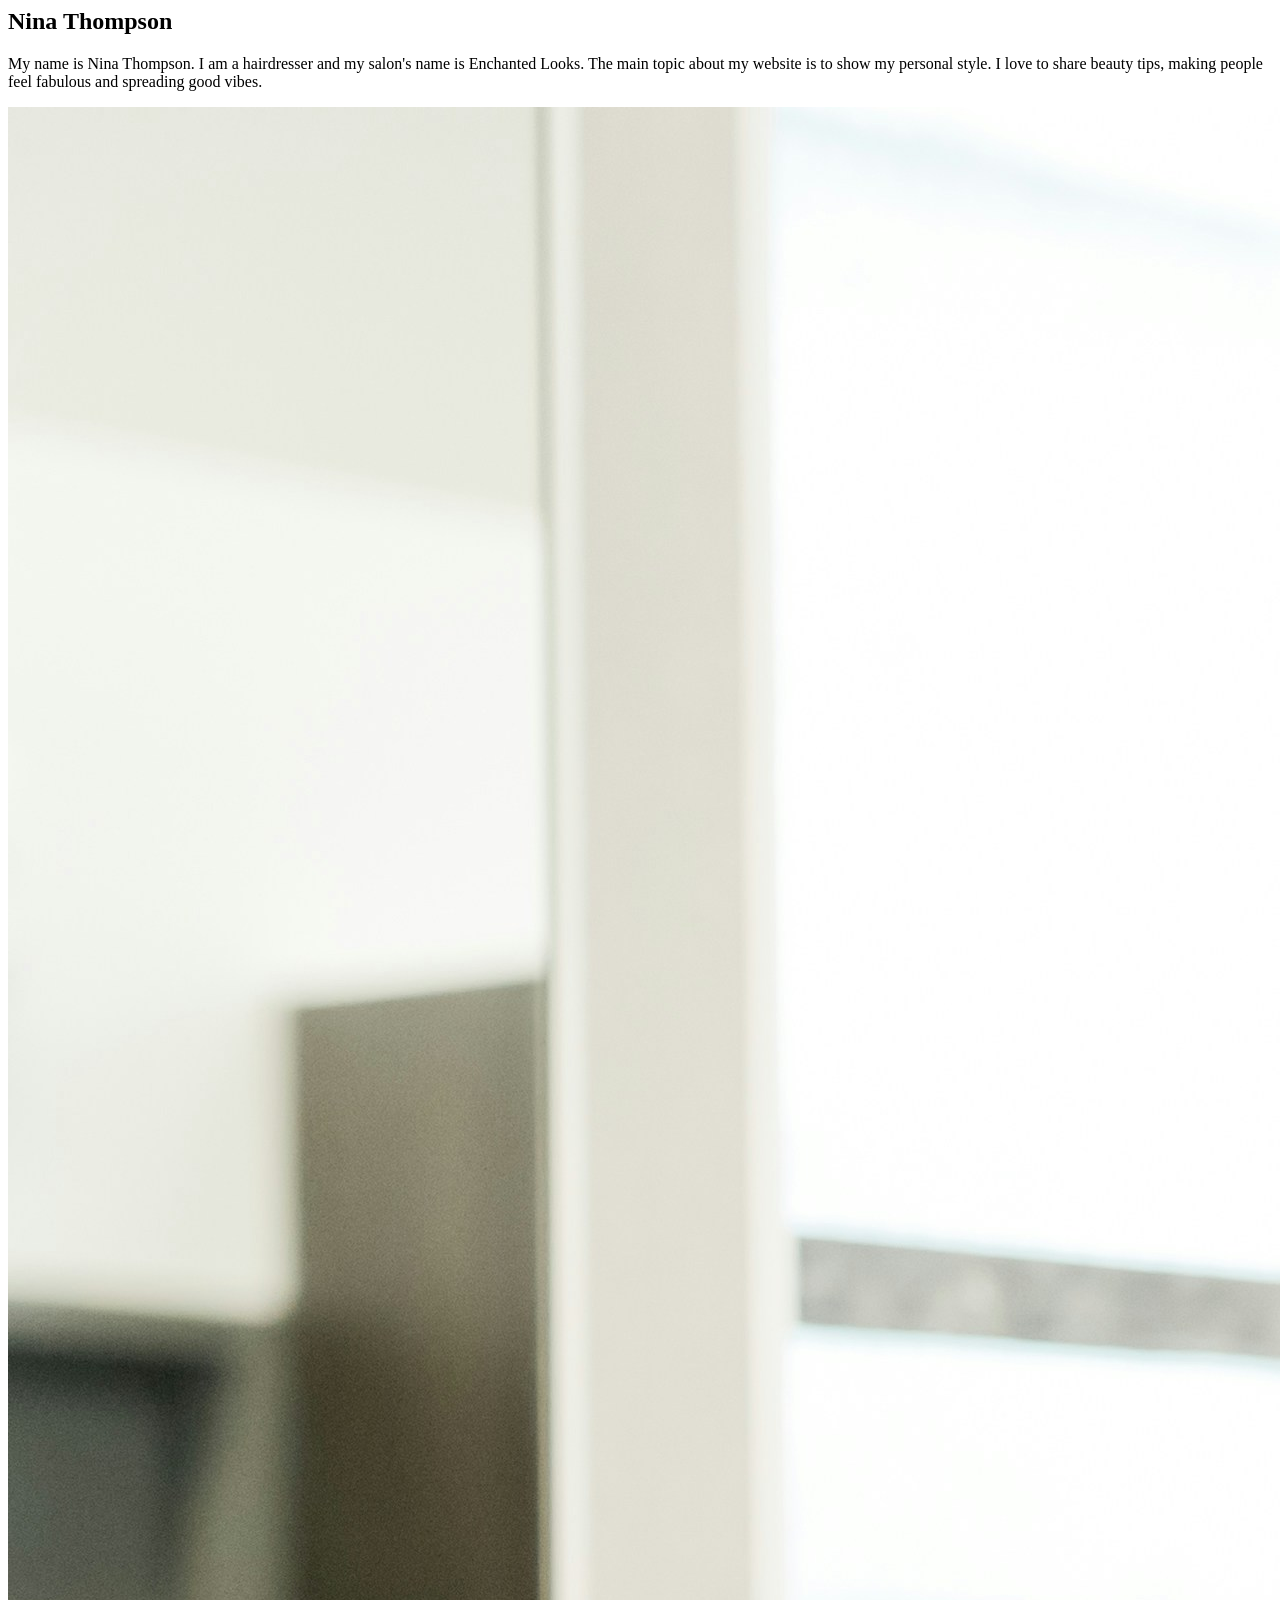
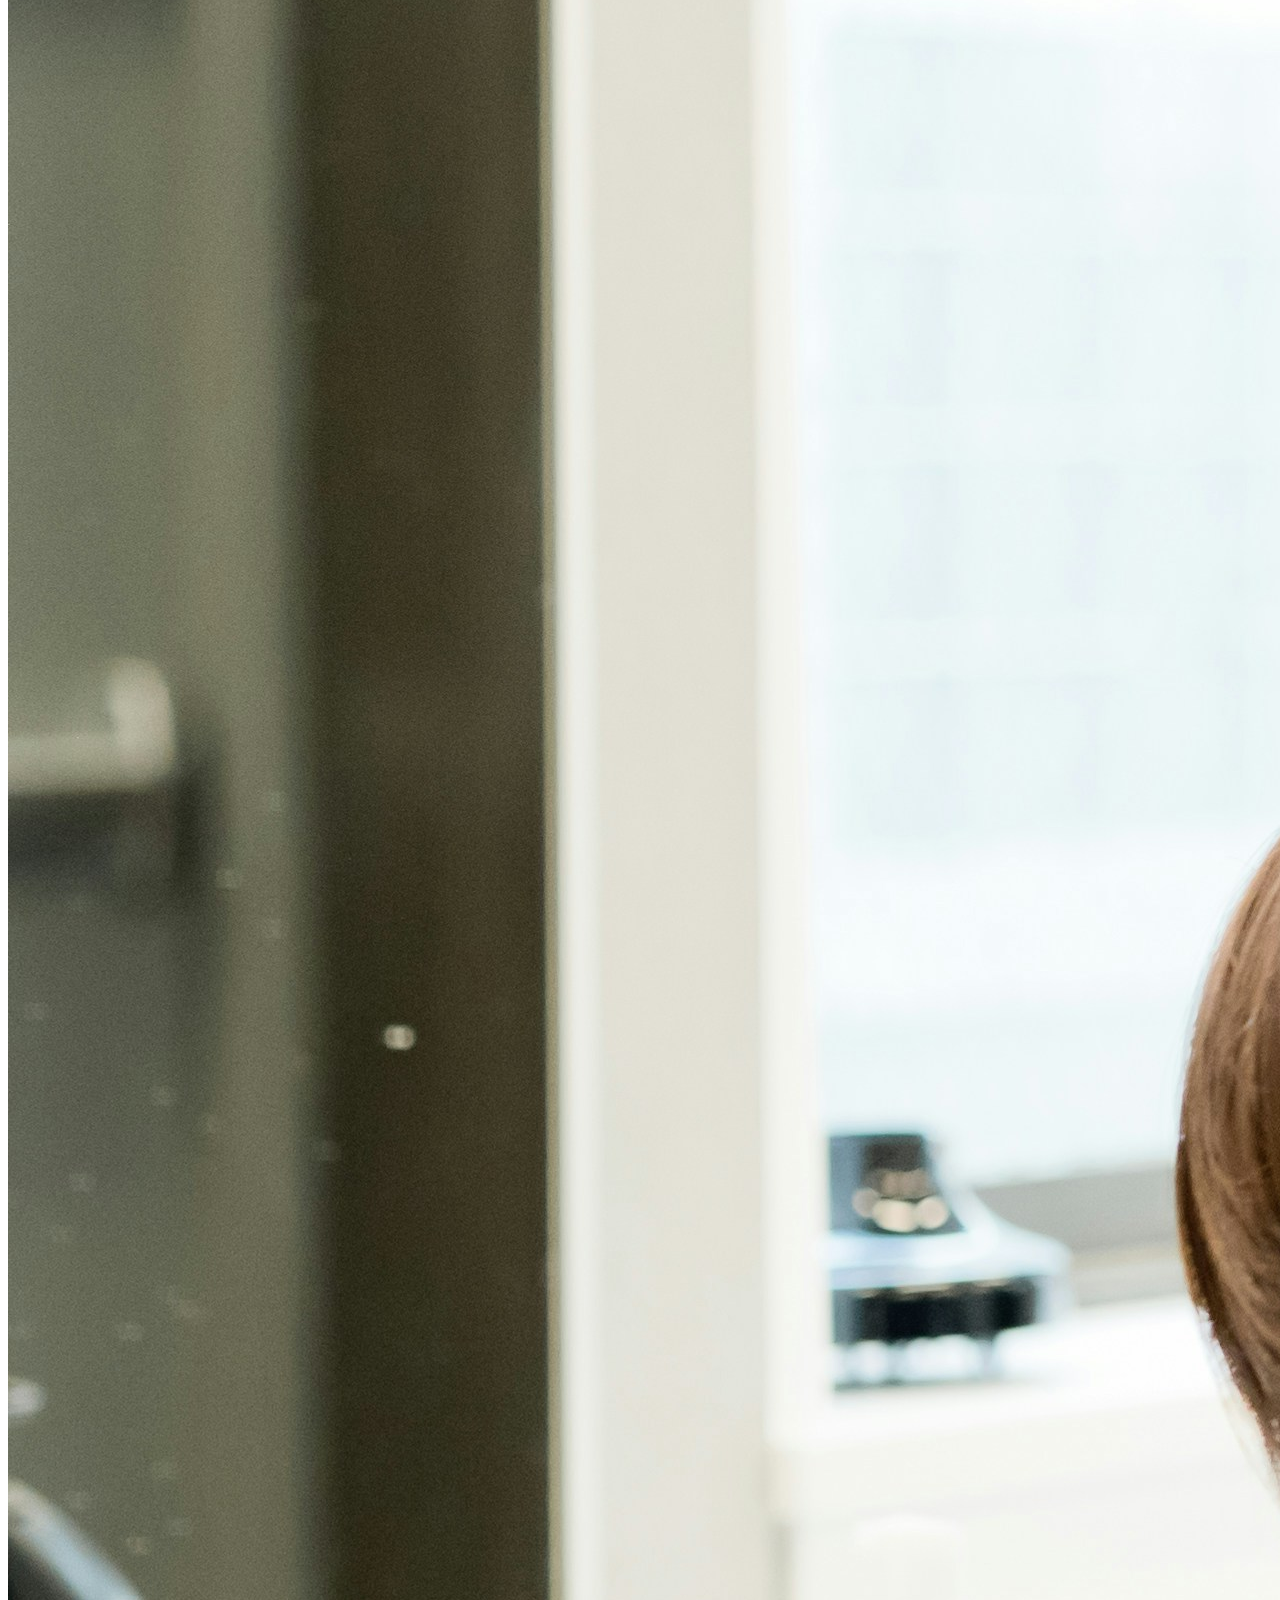
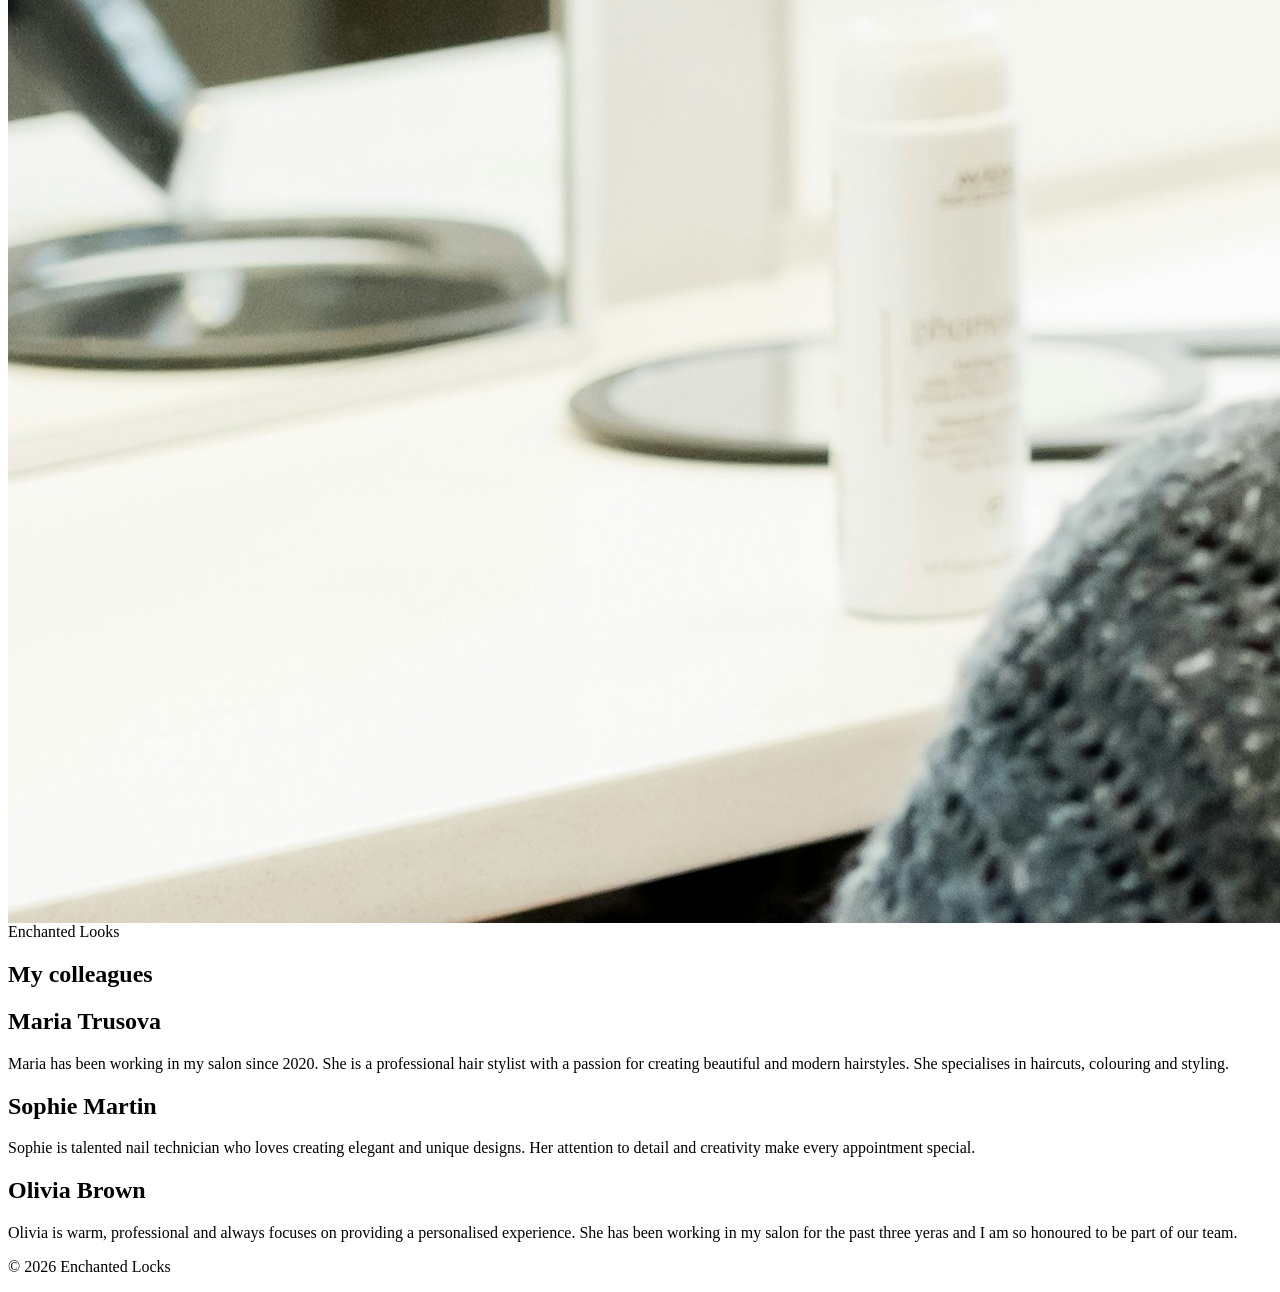
==== about.html @ 0c216d5d "Enchanted Looks" ====
<!DOCTYPE <html>

<html lang = "en">
    <head>
        <meta charset="UTF-8">
        <title>About Page</title>
    </head>

    <body>
        <main>
             <article>
                <h1>Nina Thompson</h1>
                <p>
                   My name is Nina Thompson. I am a hairdresser and my salon's name is Enchanted Looks. 
                   The main topic about my website is to show my personal style.
                   I love to share beauty tips, making people feel fabulous and spreading good vibes.
                </p>

                <img src="pic4.jpg" alt="My hair salon"
            <p>Enchanted Looks</p>

                <h2>My colleagues</h2>

                 <aside>
                    <h2>Maria Trusova</h2>
                    <p>
                        Maria has been working in my salon since 2020. 
                        She is a professional hair stylist with a passion for creating beautiful and modern hairstyles.
                        She specialises in haircuts, colouring and styling.
                    </p>

                    <h2>Sophie Martin</h2>
                    <p>
                        Sophie is talented nail technician who loves creating elegant and unique designs.
                        Her attention to detail and creativity make every appointment special.
                    </p>

                    <h2>Olivia Brown</h2>

                    <p>
                        Olivia is warm, professional and always focuses on providing a personalised experience.
                        She has been working in my salon for the past three yeras and I am so honoured to be part of our team.
                    </p>
                 </aside>

             </article>
        </main>
       
    </body>

    <footer>
            <p>&copy; 2026 Enchanted Locks</p>
    </footer>

</html>
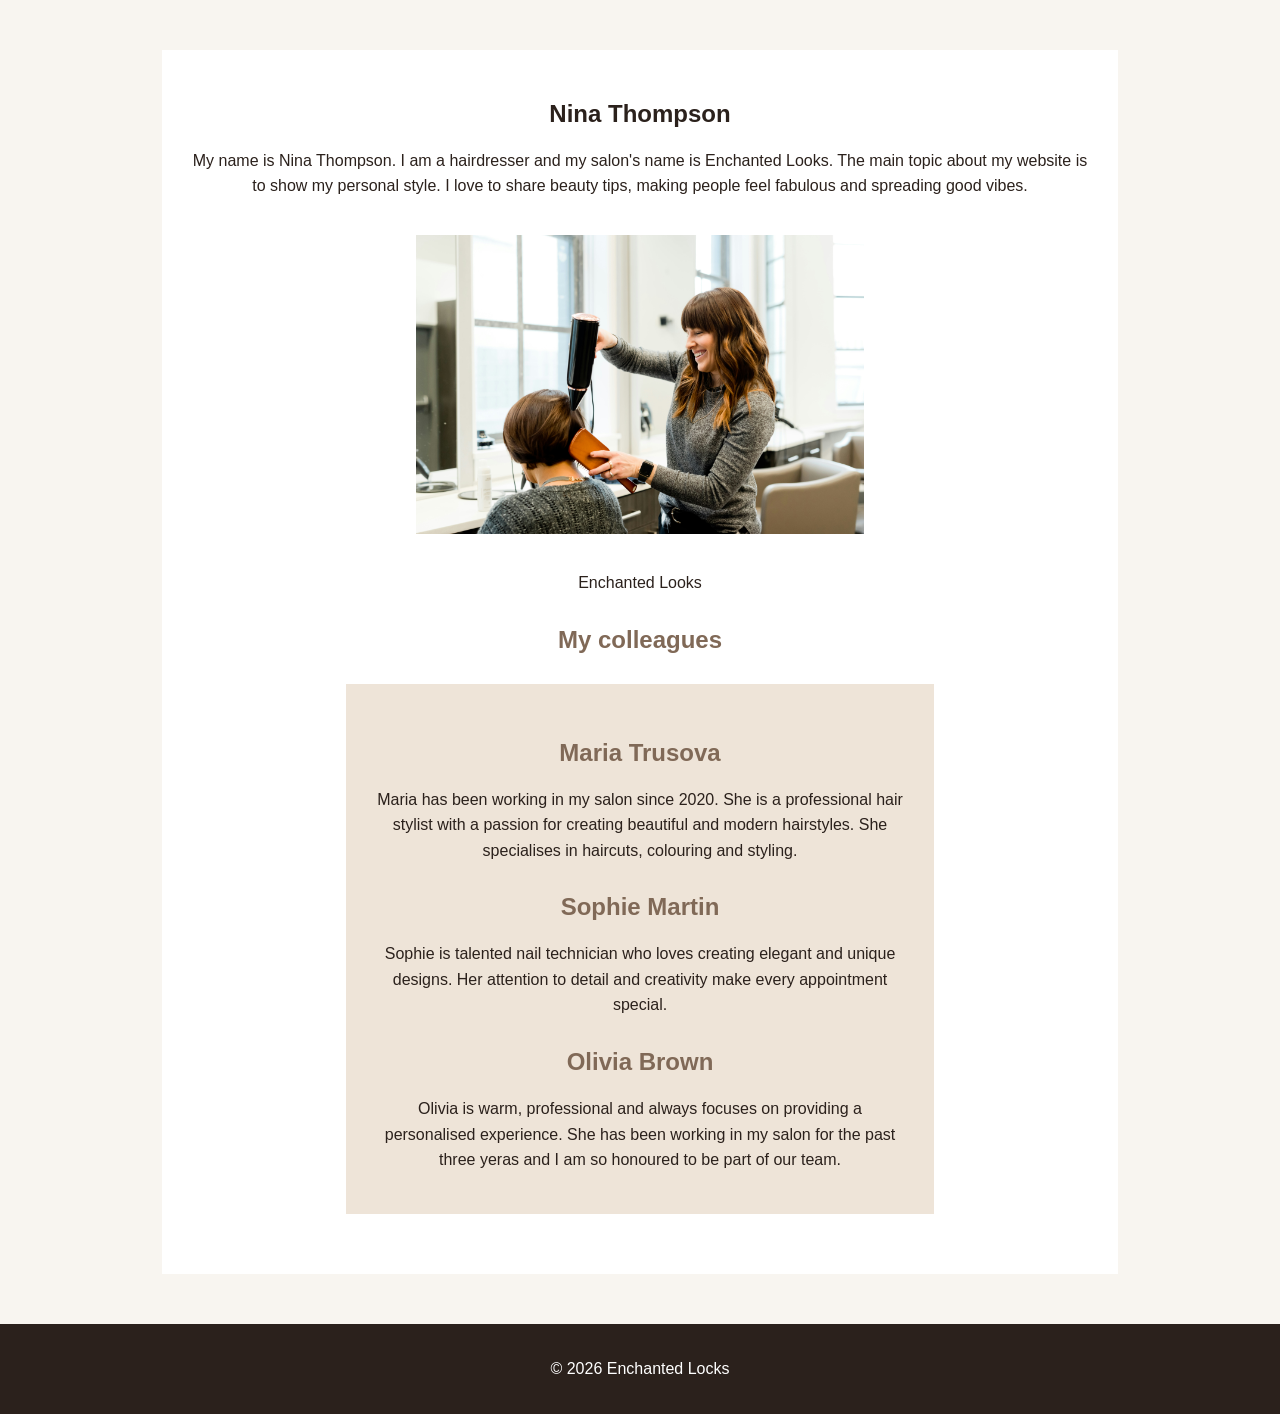
==== commit 6b7d984a: "Enchanted Looks Project" ====
--- a/about.html
+++ b/about.html
@@ -4,6 +4,7 @@
     <head>
         <meta charset="UTF-8">
         <title>About Page</title>
+        <link rel="stylesheet" href="style.css">
     </head>
 
     <body>
@@ -16,7 +17,7 @@
                    I love to share beauty tips, making people feel fabulous and spreading good vibes.
                 </p>
 
-                <img src="pic4.jpg" alt="My hair salon"
+                <img src="pic4.jpg" alt="My hair salon">
             <p>Enchanted Looks</p>
 
                 <h2>My colleagues</h2>
--- a/style.css
+++ b/style.css
@@ -0,0 +1,142 @@
+body {
+    margin: 0;
+    font-family: Arial, sans-serif;
+    background-color: #f8f5f0;
+    color: #2b211c;
+}
+
+header {
+    background-color: #5a463b;
+    color: white;
+    padding: 20px;
+    text-align: center;
+}
+
+img {
+    width: 500px;
+    height: auto;
+}
+
+header h1{
+    font-size: 36px;
+}
+
+nav a {
+    color: white;
+    text-decoration: none;
+    margin: 10px;
+}
+
+nav a:hover{
+    color: #b89b5e;
+}
+
+#home {
+    text-align: center;
+    padding: 40px;
+}
+
+#home h2{
+    font-size: 36px;
+}
+
+#home img{
+    width: 70%;
+}
+
+#home a{
+    background-color: #2b211c;
+    color: white;
+    text-decoration: none;
+    padding: 10px 20px;
+}
+
+#home a:hover{
+    background-color: #b89b5e;
+}
+
+#services {
+    background-color: #eee4d8;
+    text-align: center;
+    padding: 40px;
+}
+
+#services h3{
+    margin-top: 25px;
+}
+
+#about{
+    background-color: #806957;
+    color: white;
+    text-align: center;
+    padding: 40px;
+}
+
+#about p{
+    color: white;
+}
+
+#gallery{
+    text-align: center;
+    padding: 40px;
+}
+
+#testimonials{
+    background-color: #eee4d8;
+    text-align: center;
+    padding: 40px;
+}
+
+#contact {
+    background-color: #2b211c;
+    color: white;
+    text-align: center;
+    padding: 40px;
+}
+#contact p{
+    color: white;
+}
+
+footer{
+    background-color: #2b211c;
+    color: white;
+    text-align: center;
+    padding: 20px;
+}
+
+
+article {
+    width: 70%;
+    margin: 50px auto;
+    text-align: center;
+    background-color: white;
+    padding: 30px;
+}
+
+article h{
+    font-size: 38px;
+    color: #5a463b;
+}
+
+article img{
+    width: 50%;
+    height: auto;
+    margin: 20px 0;
+}
+
+article h2 {
+    margin-top: 30px;
+    color: #806957;
+}
+
+article p{
+    line-height: 1.6;
+}
+
+aside {
+    width: 60%;
+    margin: 30px auto;
+    background-color: #eee4d8;
+    padding: 25px;
+    text-align: center;
+}
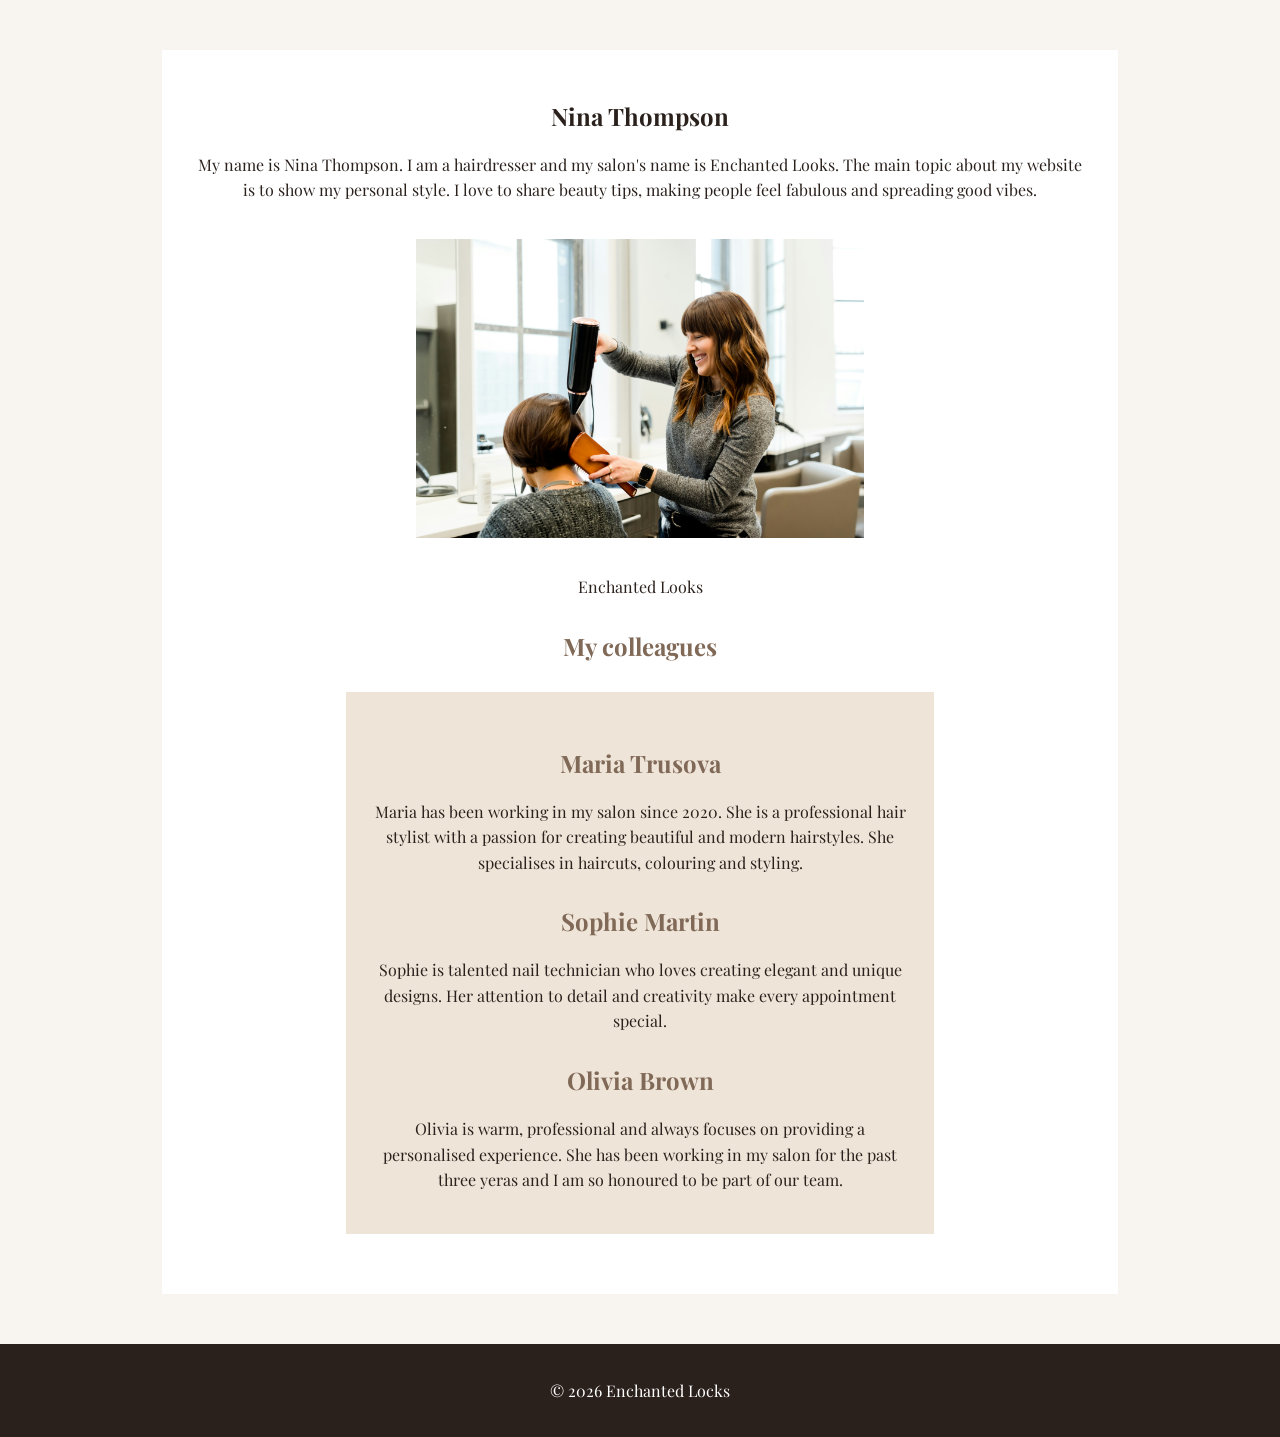
==== commit a9612ed3: "Enchanted Looks" ====
--- a/about.html
+++ b/about.html
@@ -5,6 +5,11 @@
         <meta charset="UTF-8">
         <title>About Page</title>
         <link rel="stylesheet" href="style.css">
+         <link rel="stylesheet" href="style.css">
+        <link rel="preconnect" href="https://fonts.googleapis.com">
+        <link rel="preconnect" href="https://fonts.gstatic.com" crossorigin>
+
+        <link href="https://fonts.googleapis.com/css2?family=Playfair+Display:wght@400;600;700&display=swap" rel="stylesheet">
     </head>
 
     <body>
--- a/style.css
+++ b/style.css
@@ -1,6 +1,6 @@
 body {
     margin: 0;
-    font-family: Arial, sans-serif;
+    font-family: "Playfair Display", serif;
     background-color: #f8f5f0;
     color: #2b211c;
 }
--- a/style.css
+++ b/style.css
@@ -1,6 +1,6 @@
 body {
     margin: 0;
-    font-family: Arial, sans-serif;
+    font-family: "Playfair Display", serif;
     background-color: #f8f5f0;
     color: #2b211c;
 }
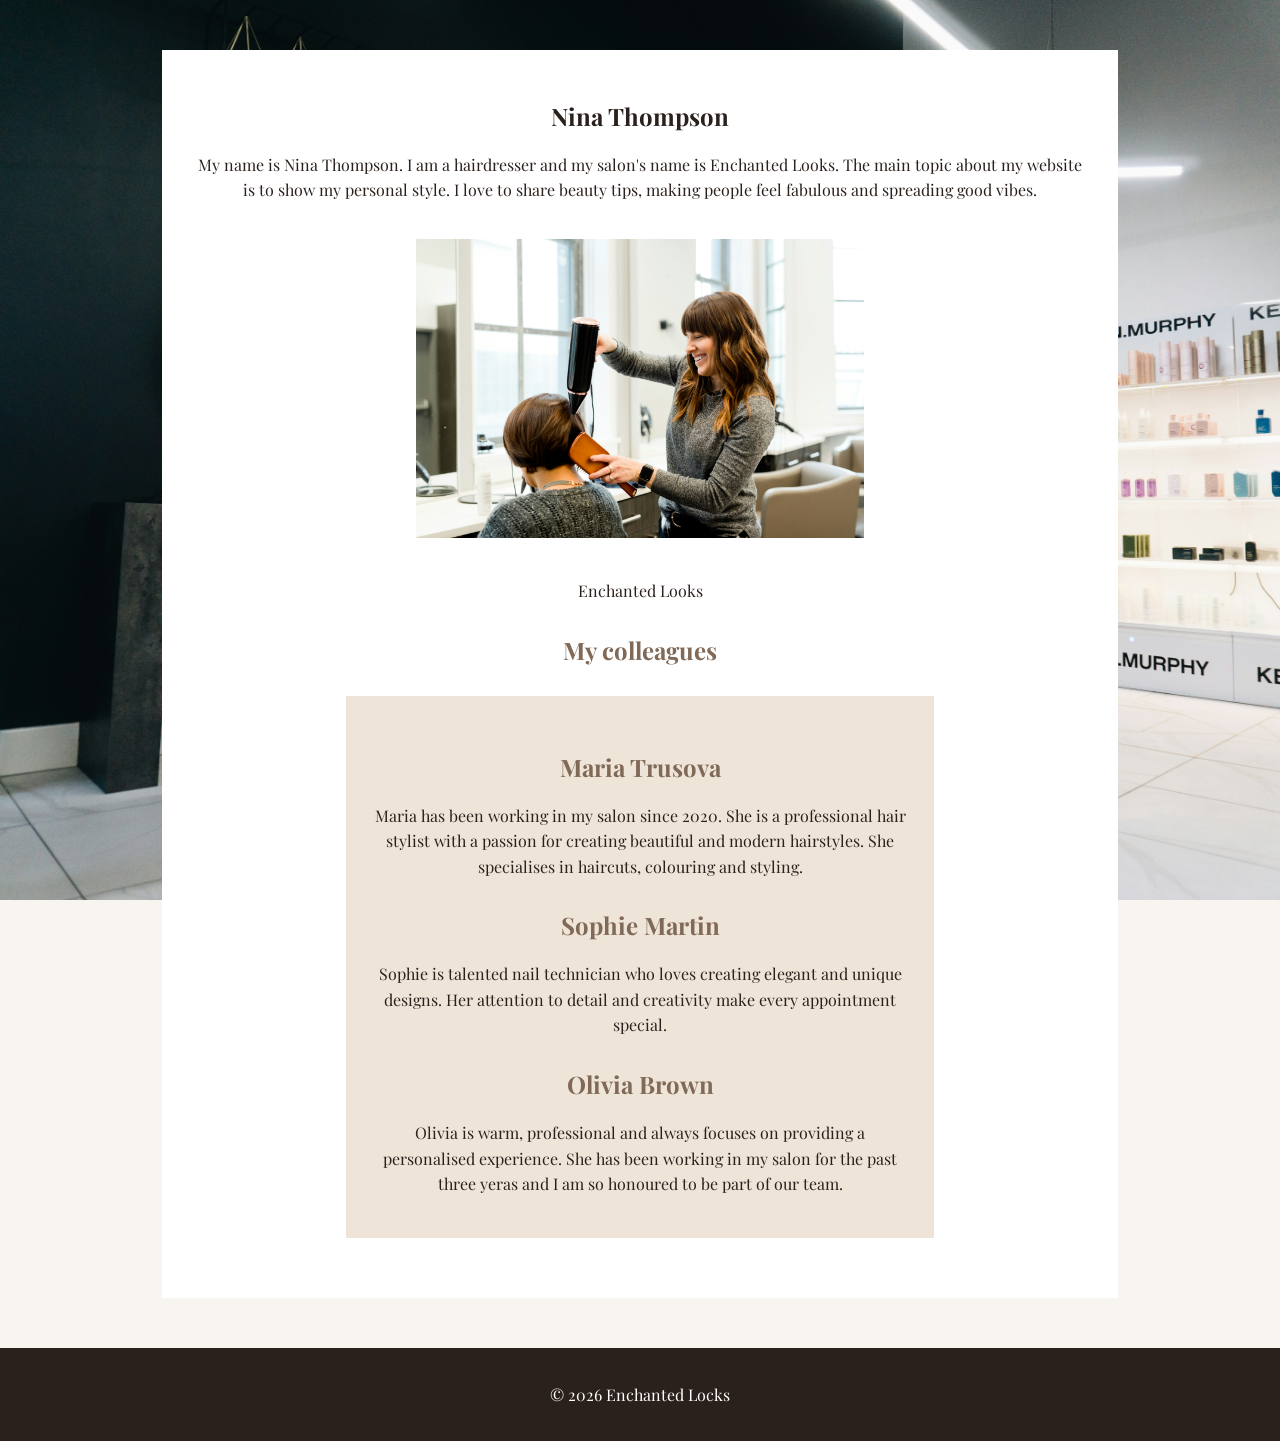
==== commit 05799d22: "Lab 4" ====
--- a/about.html
+++ b/about.html
@@ -1,4 +1,4 @@
-<!DOCTYPE <html>
+<!DOCTYPE html>
 
 <html lang = "en">
     <head>
@@ -12,7 +12,7 @@
         <link href="https://fonts.googleapis.com/css2?family=Playfair+Display:wght@400;600;700&display=swap" rel="stylesheet">
     </head>
 
-    <body>
+    <body class="about-page">
         <main>
              <article>
                 <h1>Nina Thompson</h1>
--- a/style.css
+++ b/style.css
@@ -42,6 +42,12 @@
 
 #home img{
     width: 70%;
+    height: 25rem;
+    padding: 0.5rem;
+    margin: 2rem auto;
+    border: 3px solid #b89b5e;
+    object-fit: cover;
+    display: block;
 }
 
 #home a{
@@ -140,3 +146,11 @@
     padding: 25px;
     text-align: center;
 }
+
+.about-page{
+    background-image: url("pic2.jpg");
+    background-size: cover;
+    background-position: center;
+    background-repeat: no-repeat;
+    background-attachment: fixed;
+}
--- a/style.css
+++ b/style.css
@@ -42,6 +42,12 @@
 
 #home img{
     width: 70%;
+    height: 25rem;
+    padding: 0.5rem;
+    margin: 2rem auto;
+    border: 3px solid #b89b5e;
+    object-fit: cover;
+    display: block;
 }
 
 #home a{
@@ -140,3 +146,11 @@
     padding: 25px;
     text-align: center;
 }
+
+.about-page{
+    background-image: url("pic2.jpg");
+    background-size: cover;
+    background-position: center;
+    background-repeat: no-repeat;
+    background-attachment: fixed;
+}
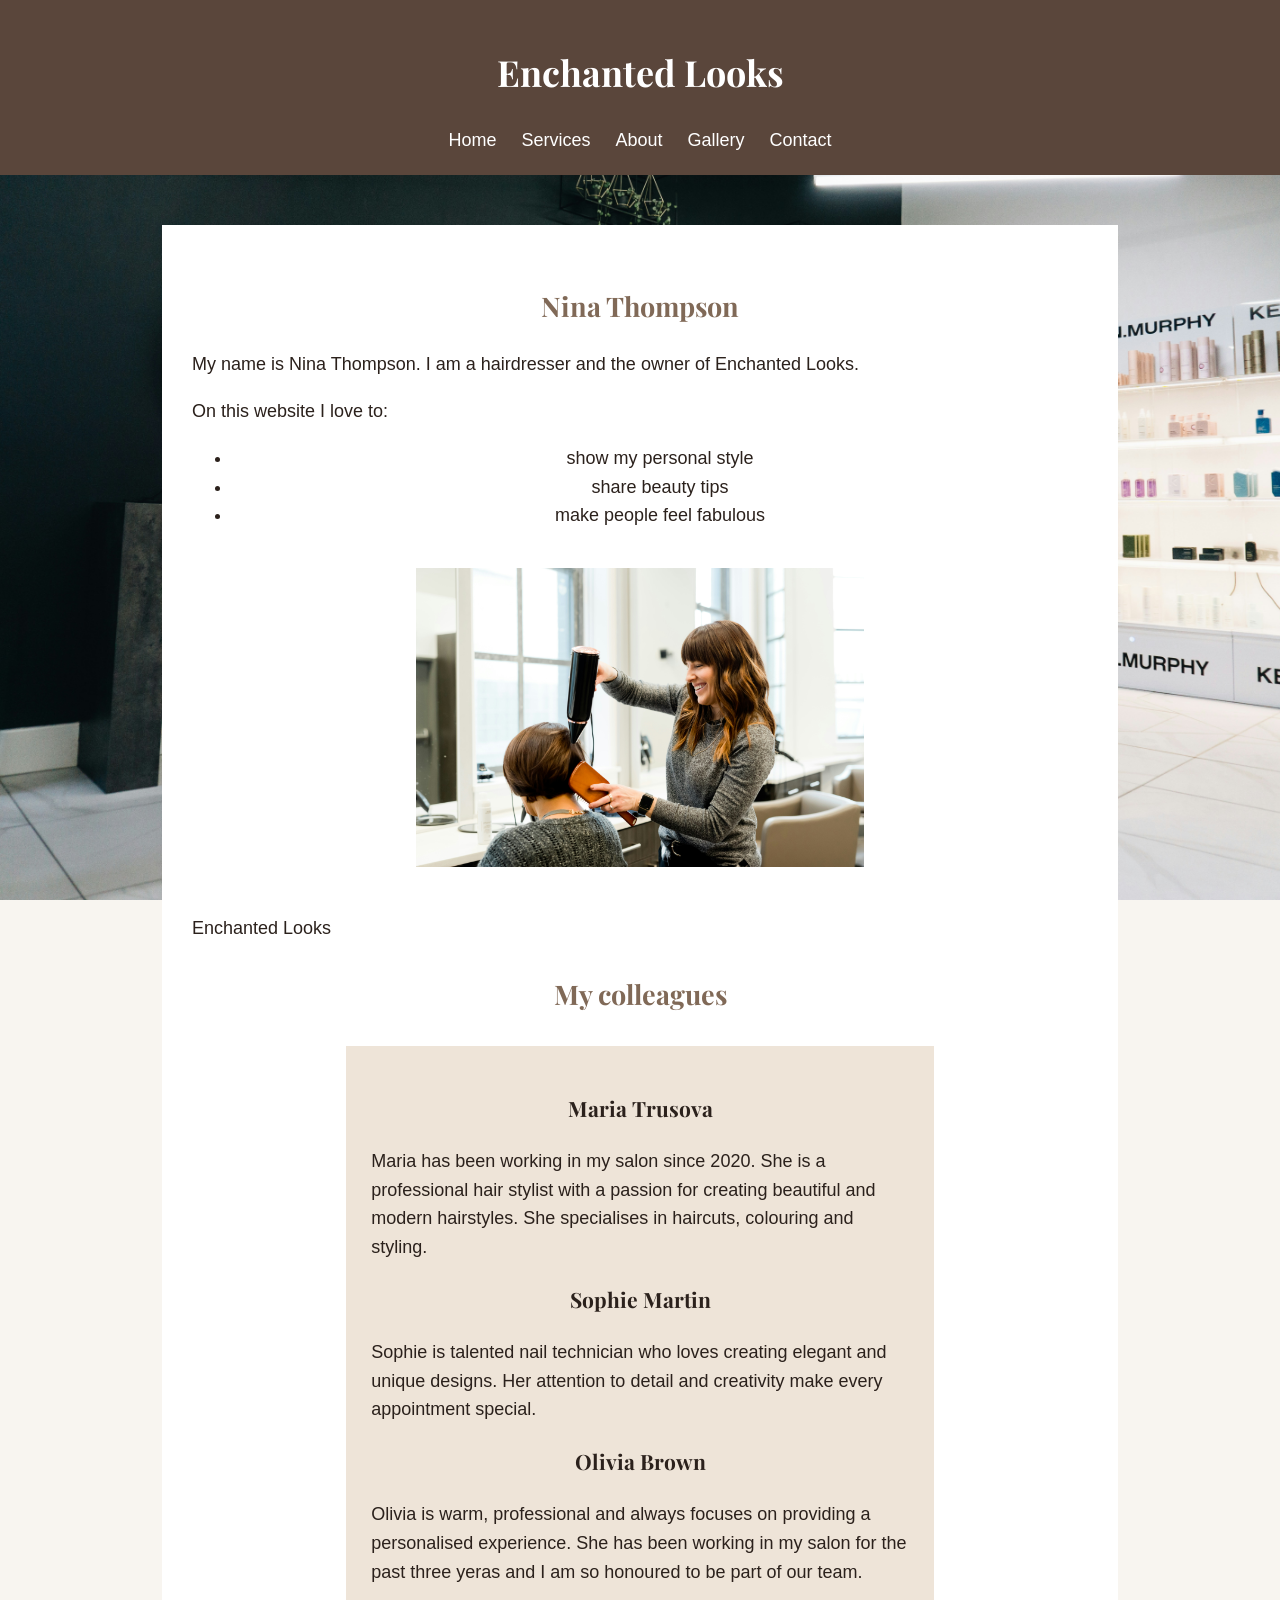
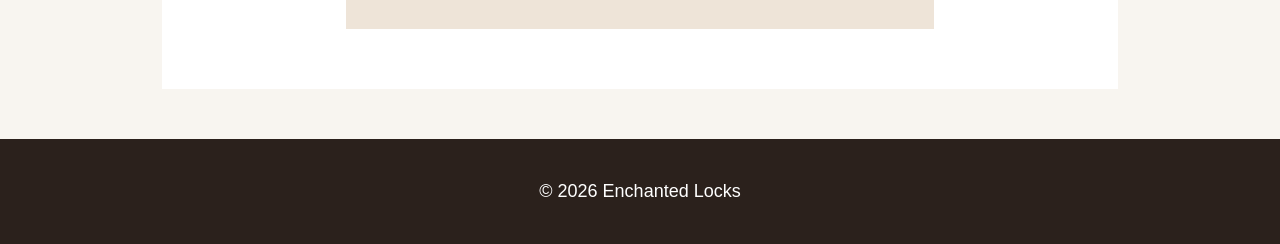
==== commit 4eef85d9: "." ====
--- a/about.html
+++ b/about.html
@@ -6,42 +6,54 @@
         <title>About Page</title>
         <link rel="stylesheet" href="style.css">
          <link rel="stylesheet" href="style.css">
-        <link rel="preconnect" href="https://fonts.googleapis.com">
         <link rel="preconnect" href="https://fonts.gstatic.com" crossorigin>
 
         <link href="https://fonts.googleapis.com/css2?family=Playfair+Display:wght@400;600;700&display=swap" rel="stylesheet">
     </head>
 
     <body class="about-page">
+        <header>
+    <h1>Enchanted Looks</h1>
+    <nav>
+       <a href="index.html#home">Home</a>
+       <a href="index.html#services">Services</a>
+       <a href="about.html">About</a>
+       <a href="index.html#gallery">Gallery</a>
+       <a href="index.html#contact">Contact</a>
+    </nav>
+</header>
         <main>
              <article>
-                <h1>Nina Thompson</h1>
-                <p>
-                   My name is Nina Thompson. I am a hairdresser and my salon's name is Enchanted Looks. 
-                   The main topic about my website is to show my personal style.
-                   I love to share beauty tips, making people feel fabulous and spreading good vibes.
-                </p>
+                <h2>Nina Thompson</h2>
+                <p>My name is Nina Thompson. I am a hairdresser and the owner of Enchanted Looks.</p>
 
-                <img src="pic4.jpg" alt="My hair salon">
+<p>On this website I love to:</p>
+<ul>
+    <li>show my personal style</li>
+    <li>share beauty tips</li>
+    <li>make people feel fabulous</li>
+</ul>
+
+                <img src="pic4.jpg" alt="Smiling hairdresser blow-drying a client's short brown hair">
             <p>Enchanted Looks</p>
 
                 <h2>My colleagues</h2>
 
                  <aside>
-                    <h2>Maria Trusova</h2>
+                    <h3>Maria Trusova</h3>
                     <p>
                         Maria has been working in my salon since 2020. 
                         She is a professional hair stylist with a passion for creating beautiful and modern hairstyles.
                         She specialises in haircuts, colouring and styling.
                     </p>
 
-                    <h2>Sophie Martin</h2>
+                    <h3>Sophie Martin</h3>
                     <p>
                         Sophie is talented nail technician who loves creating elegant and unique designs.
                         Her attention to detail and creativity make every appointment special.
                     </p>
 
-                    <h2>Olivia Brown</h2>
+                    <h3>Olivia Brown</h3>
 
                     <p>
                         Olivia is warm, professional and always focuses on providing a personalised experience.
@@ -51,11 +63,11 @@
 
              </article>
         </main>
-       
+        <footer>
+            <p>&copy; 2026 Enchanted Locks</p>
+    </footer>
     </body>
 
-    <footer>
-            <p>&copy; 2026 Enchanted Locks</p>
-    </footer>
+   
 
 </html>
--- a/style.css
+++ b/style.css
@@ -1,8 +1,14 @@
 body {
     margin: 0;
-    font-family: "Playfair Display", serif;
+    font-family: Verdana, Arial, sans-serif;
+    font-size: 1.125rem;
+    line-height: 1.6;
     background-color: #f8f5f0;
     color: #2b211c;
+}
+
+h1, h2, h3 {
+    font-family: "Playfair Display", serif;
 }
 
 header {
@@ -18,7 +24,7 @@
 }
 
 header h1{
-    font-size: 36px;
+    font-size: 2.25rem;
 }
 
 nav a {
@@ -27,8 +33,10 @@
     margin: 10px;
 }
 
-nav a:hover{
-    color: #b89b5e;
+nav a:hover,
+nav a:focus{
+    color: #f3d9a4;
+    text-decoration: underline;
 }
 
 #home {
@@ -37,7 +45,7 @@
 }
 
 #home h2{
-    font-size: 36px;
+    font-size: 2.25rem;
 }
 
 #home img{
@@ -57,8 +65,12 @@
     padding: 10px 20px;
 }
 
-#home a:hover{
+
+#home a:hover,
+#home a:focus{
     background-color: #b89b5e;
+    color: #2b211c;
+    text-decoration: underline;
 }
 
 #services {
@@ -119,8 +131,8 @@
     padding: 30px;
 }
 
-article h{
-    font-size: 38px;
+article h1{
+    font-size: 2.4rem;
     color: #5a463b;
 }
 
@@ -153,4 +165,9 @@
     background-position: center;
     background-repeat: no-repeat;
     background-attachment: fixed;
+}
+
+article p,
+aside p {
+    text-align: left;
 }
--- a/style.css
+++ b/style.css
@@ -1,8 +1,14 @@
 body {
     margin: 0;
-    font-family: "Playfair Display", serif;
+    font-family: Verdana, Arial, sans-serif;
+    font-size: 1.125rem;
+    line-height: 1.6;
     background-color: #f8f5f0;
     color: #2b211c;
+}
+
+h1, h2, h3 {
+    font-family: "Playfair Display", serif;
 }
 
 header {
@@ -18,7 +24,7 @@
 }
 
 header h1{
-    font-size: 36px;
+    font-size: 2.25rem;
 }
 
 nav a {
@@ -27,8 +33,10 @@
     margin: 10px;
 }
 
-nav a:hover{
-    color: #b89b5e;
+nav a:hover,
+nav a:focus{
+    color: #f3d9a4;
+    text-decoration: underline;
 }
 
 #home {
@@ -37,7 +45,7 @@
 }
 
 #home h2{
-    font-size: 36px;
+    font-size: 2.25rem;
 }
 
 #home img{
@@ -57,8 +65,12 @@
     padding: 10px 20px;
 }
 
-#home a:hover{
+
+#home a:hover,
+#home a:focus{
     background-color: #b89b5e;
+    color: #2b211c;
+    text-decoration: underline;
 }
 
 #services {
@@ -119,8 +131,8 @@
     padding: 30px;
 }
 
-article h{
-    font-size: 38px;
+article h1{
+    font-size: 2.4rem;
     color: #5a463b;
 }
 
@@ -153,4 +165,9 @@
     background-position: center;
     background-repeat: no-repeat;
     background-attachment: fixed;
+}
+
+article p,
+aside p {
+    text-align: left;
 }
